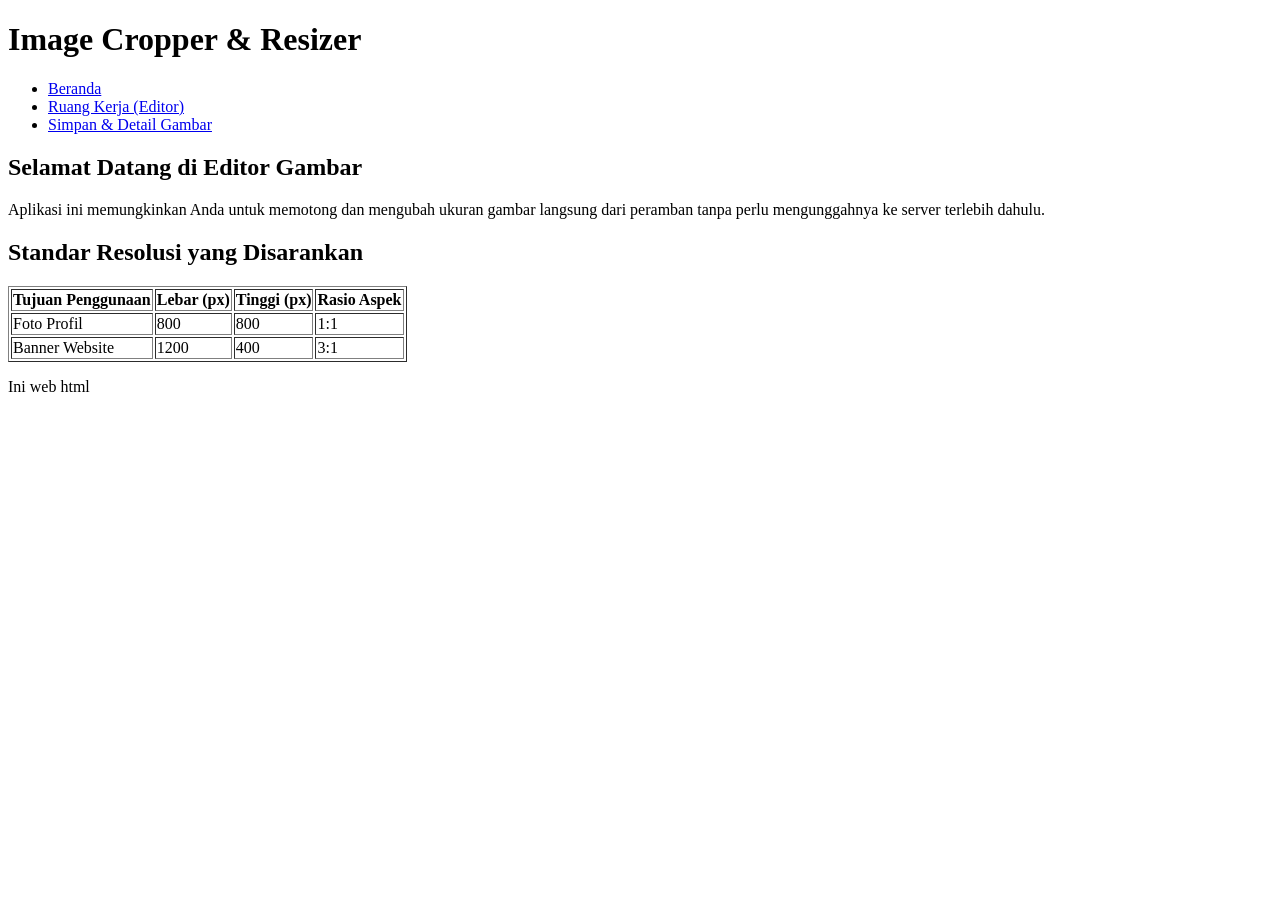
==== index.html @ 91401086 "bikin webnya" ====
<!DOCTYPE html>
<html lang="id">
<head>
    <meta charset="UTF-8">
    <title>Aplikasi Image Cropper - Beranda</title>
</head>
<body>
    <header>
        <h1>Image Cropper & Resizer</h1>
        <nav>
            <ul>
                <li><a href="index.html">Beranda</a></li>
                <li><a href="editor.html">Ruang Kerja (Editor)</a></li>
                <li><a href="detail.html">Simpan & Detail Gambar</a></li>
            </ul>
        </nav>
    </header>

    <main>
        <section>
            <h2>Selamat Datang di Editor Gambar</h2>
            <p>Aplikasi ini memungkinkan Anda untuk memotong dan mengubah ukuran gambar langsung dari peramban tanpa perlu mengunggahnya ke server terlebih dahulu.</p>
        </section>

        <section>
            <h2>Standar Resolusi yang Disarankan</h2>
            <!-- Penggunaan tabel tabular sesuai instruksi tugas -->
            <table border="1">
                <thead>
                    <tr>
                        <th>Tujuan Penggunaan</th>
                        <th>Lebar (px)</th>
                        <th>Tinggi (px)</th>
                        <th>Rasio Aspek</th>
                    </tr>
                </thead>
                <tbody>
                    <tr>
                        <td>Foto Profil</td>
                        <td>800</td>
                        <td>800</td>
                        <td>1:1</td>
                    </tr>
                    <tr>
                        <td>Banner Website</td>
                        <td>1200</td>
                        <td>400</td>
                        <td>3:1</td>
                    </tr>
                </tbody>
            </table>
        </section>
    </main>

    <footer>
        <p>Ini web html</p>
    </footer>
</body>
</html>
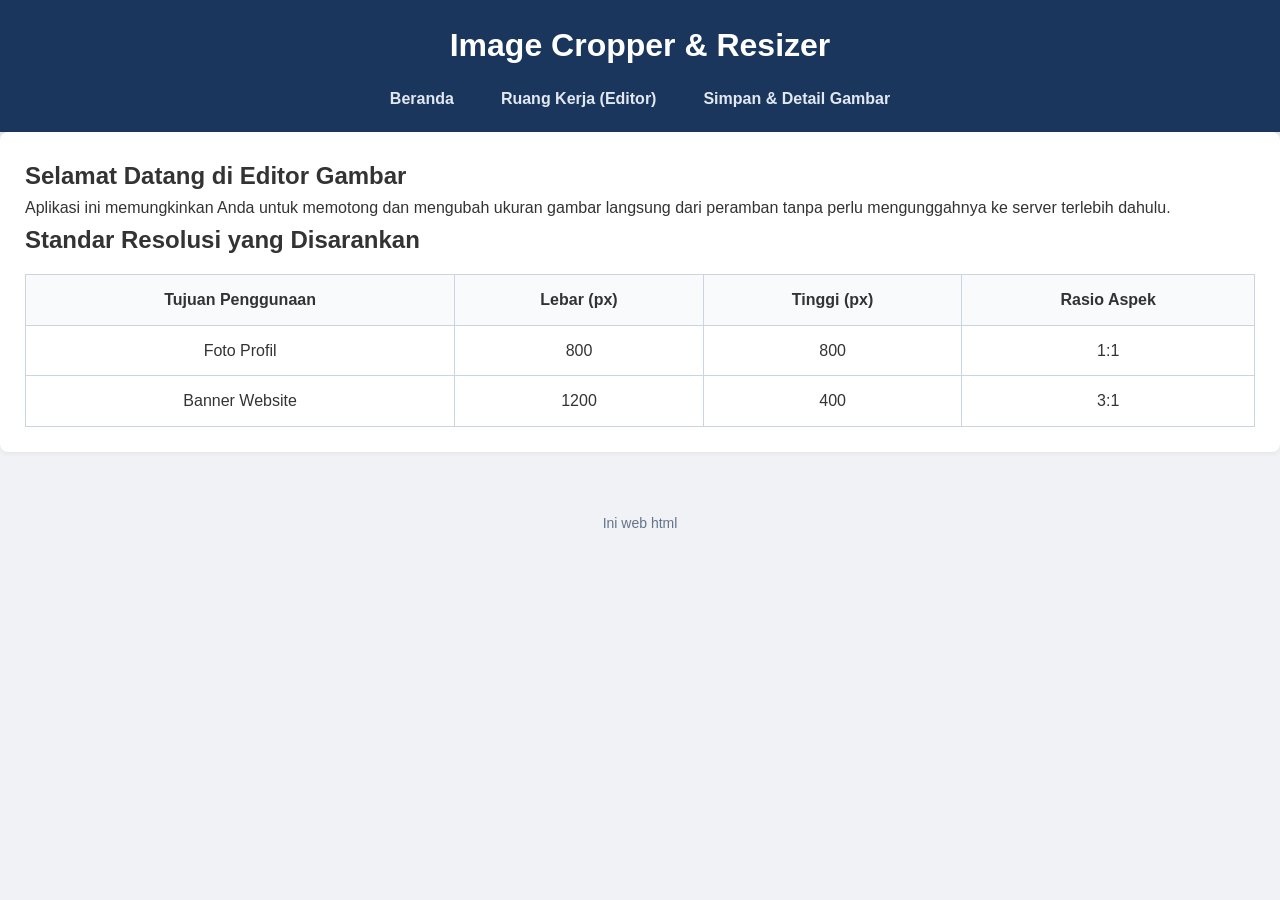
==== commit 345a4b9d: "tambah style css dan implementasi ke html desain masih sementara" ====
--- a/index.html
+++ b/index.html
@@ -2,53 +2,57 @@
 <html lang="id">
 <head>
     <meta charset="UTF-8">
-    <title>Aplikasi Image Cropper - Beranda</title>
+    <title>Imagecrop - Beranda</title>
+    <link rel="stylesheet" href="styles.css">
 </head>
 <body>
-    <header>
-        <h1>Image Cropper & Resizer</h1>
-        <nav>
-            <ul>
-                <li><a href="index.html">Beranda</a></li>
-                <li><a href="editor.html">Ruang Kerja (Editor)</a></li>
-                <li><a href="detail.html">Simpan & Detail Gambar</a></li>
-            </ul>
-        </nav>
+<header>
+        <div class="header-container">
+            <h1>Image Cropper & Resizer</h1>
+            <nav>
+                <ul class="nav-menu">
+                    <li><a href="index.html" class="active">Beranda</a></li>
+                    <li><a href="editor.html">Ruang Kerja (Editor)</a></li>
+                    <li><a href="detail.html">Simpan & Detail Gambar</a></li>
+                </ul>
+            </nav>
+        </div>
     </header>
 
-    <main>
-        <section>
+<main class="container">
+        <section class="card">
             <h2>Selamat Datang di Editor Gambar</h2>
             <p>Aplikasi ini memungkinkan Anda untuk memotong dan mengubah ukuran gambar langsung dari peramban tanpa perlu mengunggahnya ke server terlebih dahulu.</p>
         </section>
 
-        <section>
+        <section class="card">
             <h2>Standar Resolusi yang Disarankan</h2>
-            <!-- Penggunaan tabel tabular sesuai instruksi tugas -->
-            <table border="1">
-                <thead>
-                    <tr>
-                        <th>Tujuan Penggunaan</th>
-                        <th>Lebar (px)</th>
-                        <th>Tinggi (px)</th>
-                        <th>Rasio Aspek</th>
-                    </tr>
-                </thead>
-                <tbody>
-                    <tr>
-                        <td>Foto Profil</td>
-                        <td>800</td>
-                        <td>800</td>
-                        <td>1:1</td>
-                    </tr>
-                    <tr>
-                        <td>Banner Website</td>
-                        <td>1200</td>
-                        <td>400</td>
-                        <td>3:1</td>
-                    </tr>
-                </tbody>
-            </table>
+            <div class="table-responsive">
+                <table border="1">
+                    <thead>
+                        <tr>
+                            <th>Tujuan Penggunaan</th>
+                            <th>Lebar (px)</th>
+                            <th>Tinggi (px)</th>
+                            <th>Rasio Aspek</th>
+                        </tr>
+                    </thead>
+                    <tbody>
+                        <tr>
+                            <td>Foto Profil</td>
+                            <td>800</td>
+                            <td>800</td>
+                            <td>1:1</td>
+                        </tr>
+                        <tr>
+                            <td>Banner Website</td>
+                            <td>1200</td>
+                            <td>400</td>
+                            <td>3:1</td>
+                        </tr>
+                    </tbody>
+                </table>
+            </div>
         </section>
     </main>
 
--- a/styles.css
+++ b/styles.css
@@ -0,0 +1,144 @@
+*{margin: 0; padding: 0; box-sizing: border-box;}
+
+body {
+    font-family: 'Segoe UI', Tahoma, Geneva, Verdana, sans-serif;
+    font-size: 16px;
+    background-color: #f0f2f5;
+    color: #333333;
+    line-height: 1.6;
+}
+
+header{
+    background-color: #1a365d;
+    color: #ffffff;
+    padding: 20px 0;
+    text-align: center;
+    box-shadow: 0 4px 6px rgba(0,0,0,0.1);
+}
+
+.nav-menu {
+    list-style-type: none;
+    display: flex;
+    justify-content: center;
+    gap: 15px;
+    margin-top: 15px;
+}
+
+.nav-menu li a {
+    text-decoration: none;
+    color: #e2e8f0;
+    font-weight: 600;
+    padding: 8px 16px;
+    border-radius: 4px;
+    transition: background-color 0.3s;
+}
+
+.nav-menu li a:hover {
+    background-color: #2b6cb0;
+    color: #ffffff;
+}
+
+.container {
+    background-color: #ffffff;
+    padding: 25px;
+    border-radius: 8px;
+    box-shadow: 0 2px 4px rgba(0,0,0,0.05);
+    margin-bottom: 20px;
+}
+
+table{
+    width: 100%;
+    border-collapse: collapse;
+    margin-top: 15px;
+}
+
+table th, table td {
+    padding: 12px;
+    border: 1px solid #cbd5e1;
+    text-align: center;
+}
+
+table th {
+    background-color: #f8fafc;
+    font-weight: 700;
+}
+
+img{
+    max-width: 100%;
+    height: auto;
+    border-radius: 4px;
+    border: 1px solid #e2e8f0;
+}
+
+.preview-grid {
+    display: flex;
+    gap: 20px;
+    margin-top: 15px;
+}
+
+.preview-box   {
+    flex: 1;
+    text-align: center;
+    background-color: #f8fafc;
+    padding: 15px;
+    border-radius: 8px;
+    border: 1px dashed #cbd5e1;
+}
+
+.form-group {
+    margin-bottom: 15px;
+}
+
+label {
+    display: block;
+    margin-bottom: 5px;
+    font-weight: 600;
+}
+
+input[type="number"], input[type="file"],textarea {
+    width: 100%;
+    padding: 10px;
+    border: 1px solid #cbd5e1;
+    border-radius: 4px;
+    font-family: inherit;
+}
+
+.btn-primary {
+    background-color: #3182ce;
+    color: white;
+    border: none;
+    padding: 12px 20px;
+    font-size: 16px;
+    font-weight: bold;
+    border-radius: 4px;
+    cursor: pointer;
+    width: 100%;
+    transition: background-color 0.3s;
+}
+
+.btn-primary:hover {
+    background-color: #2b6cb0;
+}
+
+footer {
+    text-align: center;
+    padding: 20px;
+    color: #64748b;
+    font-size: 14px;
+    margin-top: 40px;
+}
+
+@media screen and (max-width: 600px){
+    .nav-menu {
+        flex-direction: column;
+        gap: 5px;
+    }
+    .nav-menu li a {
+        display: block;
+        width: 100%;
+    }
+    .preview-grid {
+        flex-direction: column;
+    }
+}
+
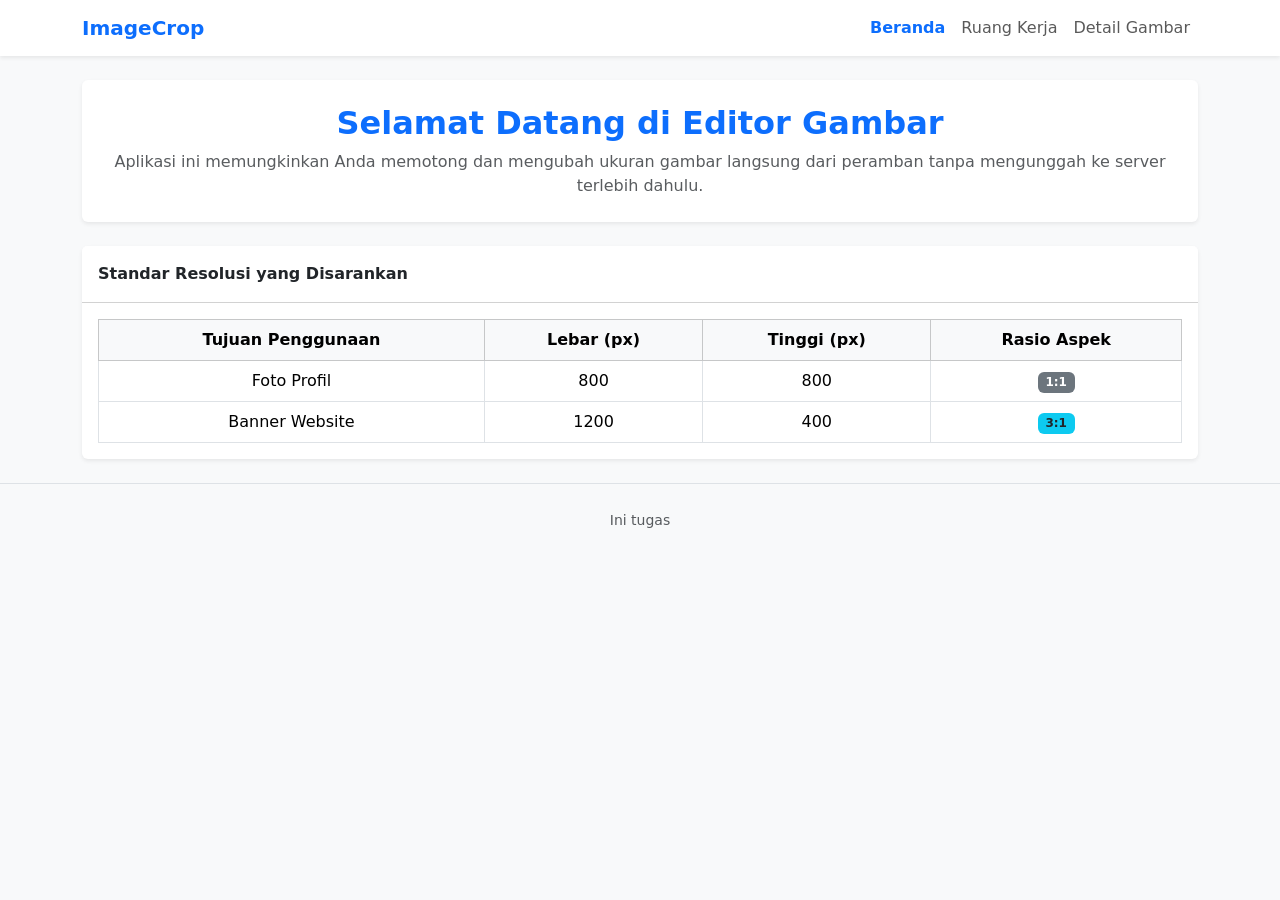
==== commit 50da66a9: "tambah bootsrap" ====
--- a/index.html
+++ b/index.html
@@ -1,63 +1,87 @@
 <!DOCTYPE html>
 <html lang="id">
+
 <head>
     <meta charset="UTF-8">
     <title>Imagecrop - Beranda</title>
-    <link rel="stylesheet" href="styles.css">
+    <link href="https://cdn.jsdelivr.net/npm/bootstrap@5.3.2/dist/css/bootstrap.min.css" rel="stylesheet">
 </head>
-<body>
-<header>
-        <div class="header-container">
-            <h1>Image Cropper & Resizer</h1>
-            <nav>
-                <ul class="nav-menu">
-                    <li><a href="index.html" class="active">Beranda</a></li>
-                    <li><a href="editor.html">Ruang Kerja (Editor)</a></li>
-                    <li><a href="detail.html">Simpan & Detail Gambar</a></li>
+
+<body class="bg-light">
+    <nav class="navbar navbar-expand-lg navbar-light bg-white mb-4 shadow-sm">
+        <div class="container">
+            <a class="navbar-brand fw-bold text-primary" href="index.html">ImageCrop</a>
+            <button class="navbar-toggler" type="button" data-bs-toggle="collapse" data-bs-target="#navbarNav">
+                <span class="navbar-toggler-icon"></span>
+            </button>
+            <div class="collapse navbar-collapse" id="navbarNav">
+                <ul class="navbar-nav ms-auto">
+                    <li class="nav-item"><a class="nav-link active text-primary fw-bold" href="index.html">Beranda</a></li>
+                    <li class="nav-item"><a class="nav-link" href="editor.html">Ruang Kerja</a></li>
+                    <li class="nav-item"><a class="nav-link" href="detail.html">Detail Gambar</a></li>
                 </ul>
-            </nav>
+            </div>
         </div>
-    </header>
+    </nav>
 
-<main class="container">
-        <section class="card">
-            <h2>Selamat Datang di Editor Gambar</h2>
-            <p>Aplikasi ini memungkinkan Anda untuk memotong dan mengubah ukuran gambar langsung dari peramban tanpa perlu mengunggahnya ke server terlebih dahulu.</p>
-        </section>
+    <main class="container">
+        <div class="row mb-4">
+            <div class="col-12">
+                <div class="card bg-white shadow-sm border-0">
+                    <div class="card-body py-4 text-center">
+                        <h2 class="card-title fw-bold text-primary">Selamat Datang di Editor Gambar</h2>
+                        <p class="card-text text-muted">Aplikasi ini memungkinkan Anda memotong dan mengubah ukuran
+                            gambar langsung dari peramban tanpa mengunggah ke server terlebih dahulu.</p>
+                    </div>
+                </div>
+            </div>
+        </div>
 
-        <section class="card">
-            <h2>Standar Resolusi yang Disarankan</h2>
-            <div class="table-responsive">
-                <table border="1">
-                    <thead>
-                        <tr>
-                            <th>Tujuan Penggunaan</th>
-                            <th>Lebar (px)</th>
-                            <th>Tinggi (px)</th>
-                            <th>Rasio Aspek</th>
-                        </tr>
-                    </thead>
-                    <tbody>
-                        <tr>
-                            <td>Foto Profil</td>
-                            <td>800</td>
-                            <td>800</td>
-                            <td>1:1</td>
-                        </tr>
-                        <tr>
-                            <td>Banner Website</td>
-                            <td>1200</td>
-                            <td>400</td>
-                            <td>3:1</td>
-                        </tr>
-                    </tbody>
-                </table>
+        <div class="row">
+            <div class="col-12">
+                <div class="card shadow-sm border-0">
+                    <div class="card-header bg-white fw-bold py-3">
+                        Standar Resolusi yang Disarankan
+                    </div>
+                    <div class="card-body">
+                        <!-- Tabel Bootstrap yang Rapi dan Responsif -->
+                        <div class="table-responsive">
+                            <table class="table table-hover table-bordered align-middle text-center mb-0">
+                                <thead class="table-light">
+                                    <tr>
+                                        <th>Tujuan Penggunaan</th>
+                                        <th>Lebar (px)</th>
+                                        <th>Tinggi (px)</th>
+                                        <th>Rasio Aspek</th>
+                                    </tr>
+                                </thead>
+                                <tbody>
+                                    <tr>
+                                        <td>Foto Profil</td>
+                                        <td>800</td>
+                                        <td>800</td>
+                                        <td><span class="badge bg-secondary">1:1</span></td>
+                                    </tr>
+                                    <tr>
+                                        <td>Banner Website</td>
+                                        <td>1200</td>
+                                        <td>400</td>
+                                        <td><span class="badge bg-info text-dark">3:1</span></td>
+                                    </tr>
+                                </tbody>
+                            </table>
+                        </div>
+                    </div>
+                </div>
             </div>
-        </section>
+        </div>
     </main>
 
-    <footer>
-        <p>Ini web html</p>
+    <footer class="text-center text-muted py-4 mt-4 border-top">
+        <small>Ini tugas</small>
     </footer>
+
+    <script src="https://cdn.jsdelivr.net/npm/bootstrap@5.3.2/dist/js/bootstrap.bundle.min.js"></script>
 </body>
+
 </html>
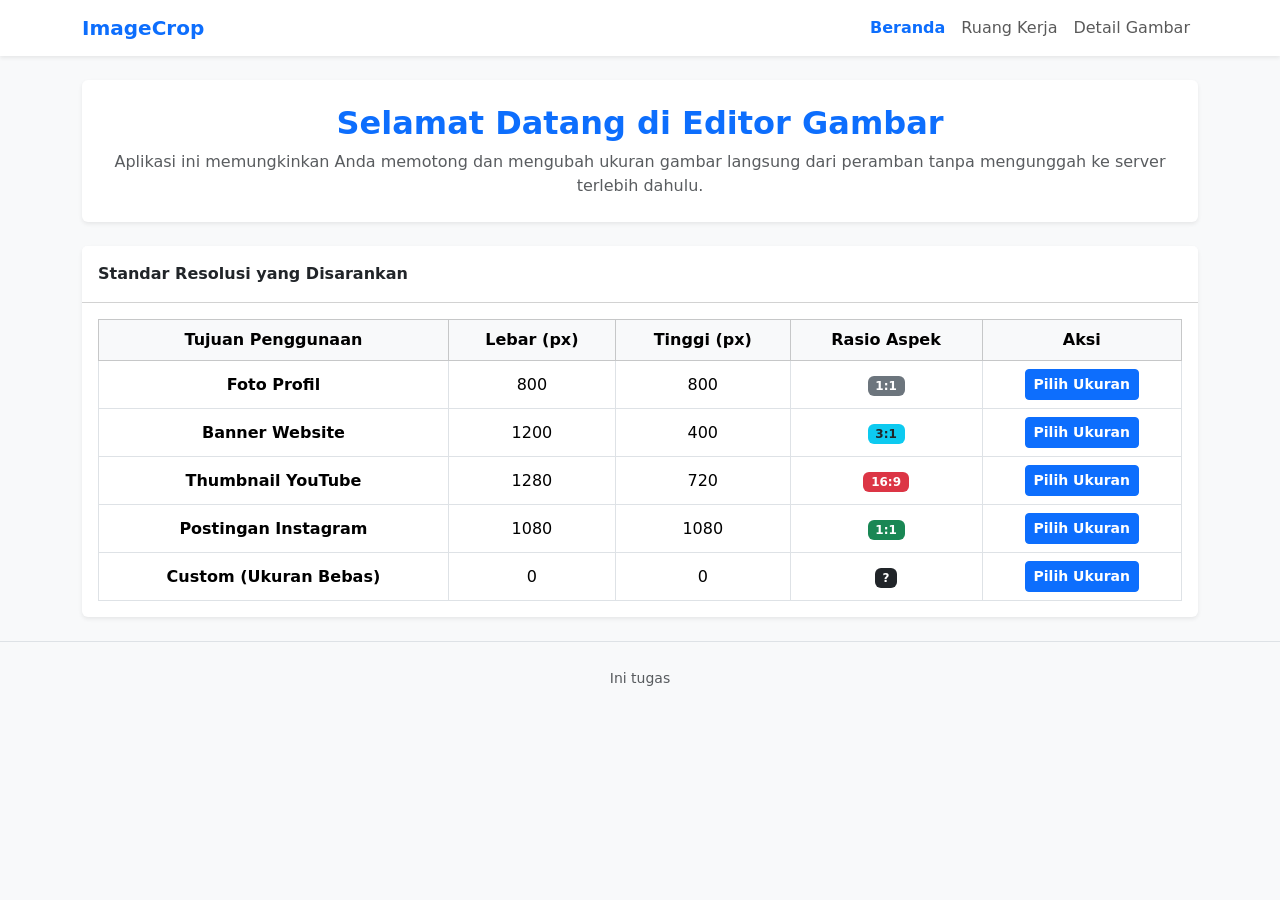
==== commit f5f998ef: "tugas 5" ====
--- a/index.html
+++ b/index.html
@@ -16,7 +16,8 @@
             </button>
             <div class="collapse navbar-collapse" id="navbarNav">
                 <ul class="navbar-nav ms-auto">
-                    <li class="nav-item"><a class="nav-link active text-primary fw-bold" href="index.html">Beranda</a></li>
+                    <li class="nav-item"><a class="nav-link active text-primary fw-bold" href="index.html">Beranda</a>
+                    </li>
                     <li class="nav-item"><a class="nav-link" href="editor.html">Ruang Kerja</a></li>
                     <li class="nav-item"><a class="nav-link" href="detail.html">Detail Gambar</a></li>
                 </ul>
@@ -53,21 +54,11 @@
                                         <th>Lebar (px)</th>
                                         <th>Tinggi (px)</th>
                                         <th>Rasio Aspek</th>
+                                        <th>Aksi</th>
                                     </tr>
                                 </thead>
-                                <tbody>
-                                    <tr>
-                                        <td>Foto Profil</td>
-                                        <td>800</td>
-                                        <td>800</td>
-                                        <td><span class="badge bg-secondary">1:1</span></td>
-                                    </tr>
-                                    <tr>
-                                        <td>Banner Website</td>
-                                        <td>1200</td>
-                                        <td>400</td>
-                                        <td><span class="badge bg-info text-dark">3:1</span></td>
-                                    </tr>
+
+                                <tbody id="tbody-resolusi">
                                 </tbody>
                             </table>
                         </div>
@@ -82,6 +73,8 @@
     </footer>
 
     <script src="https://cdn.jsdelivr.net/npm/bootstrap@5.3.2/dist/js/bootstrap.bundle.min.js"></script>
+    <script src="https://code.jquery.com/jquery-3.7.1.min.js"></script>
+    <script src="script.js"></script>
 </body>
 
 </html>
